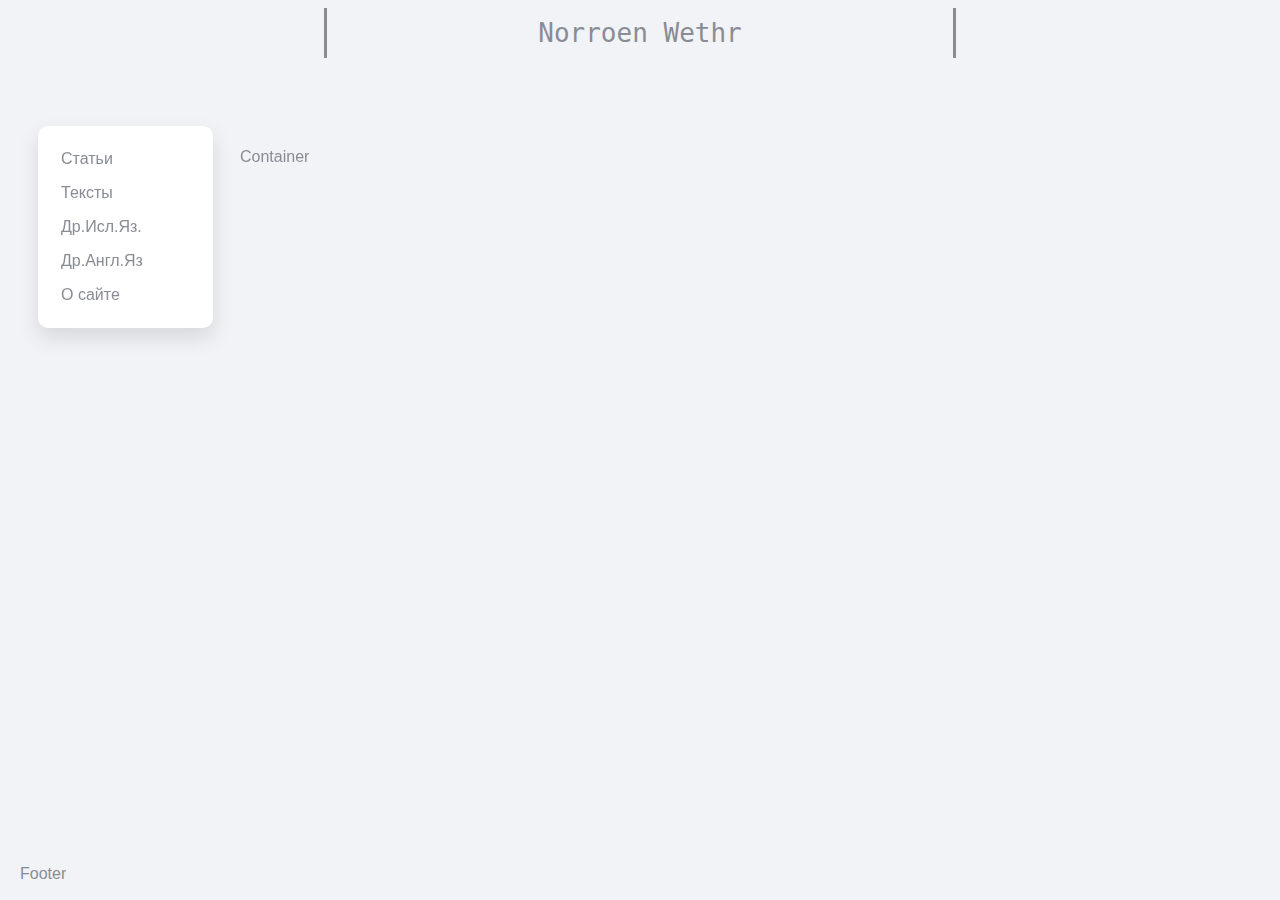
==== index.html @ 5185c143 "Add files via upload" ====
<!DOCTYPE html>
<html lang="en">
<head>
	<meta charset="UTF-8">
	<link href="style.css" rel="stylesheet">
	<title>Norroen Wethr</title>
</head>
<body>



<section class="header">
				<div class="title">
				Norroen Wethr
				</div>

</section>
<br>
<section class="menu">
	<ul style="padding-left: 15px;">
    	<li class="menu-item"><a class="menu-button">Статьи</a></li>
    	<li class="menu-item"><a class="menu-button">Тексты</a>
			<ul class="menu-sub-list">
       			 <li class="menu-item"><a class="menu-button">Старшая Эдда</a></li>
                <li class="menu-item"><a class="menu-button">Младшая Эдда</a></li>
                <li class="menu-item"><a class="menu-button">Древнеисландские саги</a>
                	<ul class="menu-sub-list">
						<li class="menu-item"><a class="menu-button">Саги об исландцах</a></li>
						<li class="menu-item"><a class="menu-button">Саги о древних временах</a></li>
						<li class="menu-item"><a class="menu-button">Королевские саги</a>
							<ul class="menu-sub-list">
								<li class="menu-item"><a class="menu-button">Круг Земной</a></li>
							</ul>
							</li>
						<li class="menu-item"><a class="menu-button">Саги о современности</a></li>
						<li class="menu-item"><a class="menu-button">Саги о епископах</a></li>
						<li class="menu-item"><a class="menu-button">Рыцарские саги</a></li>
						<li class="menu-item"><a class="menu-button">Псевдоисторические саги</a></li>
						<li class="menu-item"><a class="menu-button">Саги о святых</a></li>
					</ul>
					</li>
                <li class="menu-item"><a class="menu-button">Книга о занятии земли</a></li>
                <li class="menu-item"><a class="menu-button">Книга об исландцах</a></li>
                <li class="menu-item"><a class="menu-button">Поэзия</a>
					<ul class="menu-sub-list">
						<li class="menu-item"><a class="menu-button">Скальдическая поэзия</a></li>
						<li class="menu-item"><a class="menu-button">Рунические поэмы</a></li>
						<li class="menu-item"><a class="menu-button">Скандинавские баллады</a></li>
					</ul>
                	</li>
                <li class="menu-item"><a class="menu-button">Сказки</a>
					<ul class="menu-sub-list">
						<li class="menu-item"><a class="menu-button">Волшебные сказки</a></li>
						<li class="menu-item"><a class="menu-button">Про эльфов</a></li>
						<li class="menu-item"><a class="menu-button">О привидениях</a></li>
						<li class="menu-item"><a class="menu-button">Про волшебство</a></li>
						<li class="menu-item"><a class="menu-button">О троллях</a></li>
						<li class="menu-item"><a class="menu-button">О море и озёрах</a></li>
						<li class="menu-item"><a class="menu-button">О людях вне закона</a></li>
					</ul>
					</li>
                <li class="menu-item"><a class="menu-button">Другие тексты</a></li>
     		</ul>
  		</li>	
      <li class="menu-item"><a class="menu-button">Др.Исл.Яз.</a></li>
      <li class="menu-item"><a class="menu-button">Др.Англ.Яз</a></li>
      <li class="menu-item"><a class="menu-button">О сайте</a></li>
    </ul>
</section>

<section class="container">Container</section>

<section class="footer">Footer</section>

</body>
</html>
---- style.css ----
*, *:after, *:before {
  box-sizing: border-box;
}

body {
  font-family: "Inter", sans-serif;
  background-color: #f1f3f7;
  color: #898c94;
}

/*----------------------------------------------------*/
.title {
  display: flex;
  align-items: center;
  justify-content: center;
  white-space: nowrap;
  overflow: hidden;
  border-right: 3px solid;
  border-left: 3px solid;
  font-family: monospace;
  font-size: 2em;
  padding-top: 10px;
  padding-bottom: 10px;
  margin-left: 25%;
  margin-right: 25%;
}

.menu {
  display: flex;
  flex-direction: column;
  background-color: #fff;
  border-radius: 10px;
  box-shadow: 0 10px 20px rgba(64, 64, 64, 0.15);
  width: 175px;
  position: fixed;
  margin-top: 50px;
  margin-left: 30px;
  z-index: 3;
}
.menu-list {
  margin: 0;
  display: block;
  width: 100%;
  padding: 8px;
}
.menu-list + .menu-list {
  border-top: 1px solid #ddd; 
}
.menu-sub-list {
  display: none;
  padding: 8px;
  background-color: #fff;
  border-radius: 10px;
  box-shadow: 0 10px 20px rgba(64, 64, 64, 0.15);
  position: absolute;
  left: 100%;
  right: 0;
  z-index: 100;
  width: 200px;
  top: 0;
  flex-direction: column;
}
.menu-sub-list:hover {
  display: flex;
}
.menu-item {
  position: relative;
  list-style-type: none;
  text-decoration: none;
  cursor: pointer;

}
.menu-button {
  font: inherit;
  border: 0;
  padding: 8px 8px;
  padding-right: 36px;
  width: 100%;
  border-radius: 8px;
  text-align: left;
  display: flex;
  align-items: center;
  position: relative;
  background-color: #fff;
}
.menu-button:hover {
  background-color: #898c94;
  color: white;
}
.menu-button:hover + .menu-sub-list {
  display: flex;
}
/*----------------------------------------------------*/

.container {
    position: fixed;
    top: 148px;
    left: 0;
    bottom: 50px;
    right: 0;
    overflow: auto;
    padding-left: 15em;
    z-index: 1;
}

.footer {
  position: absolute;
    bottom: 0;
    left: 0;
    height: 35px;
    left: 20px;
    overflow: hidden; 
}
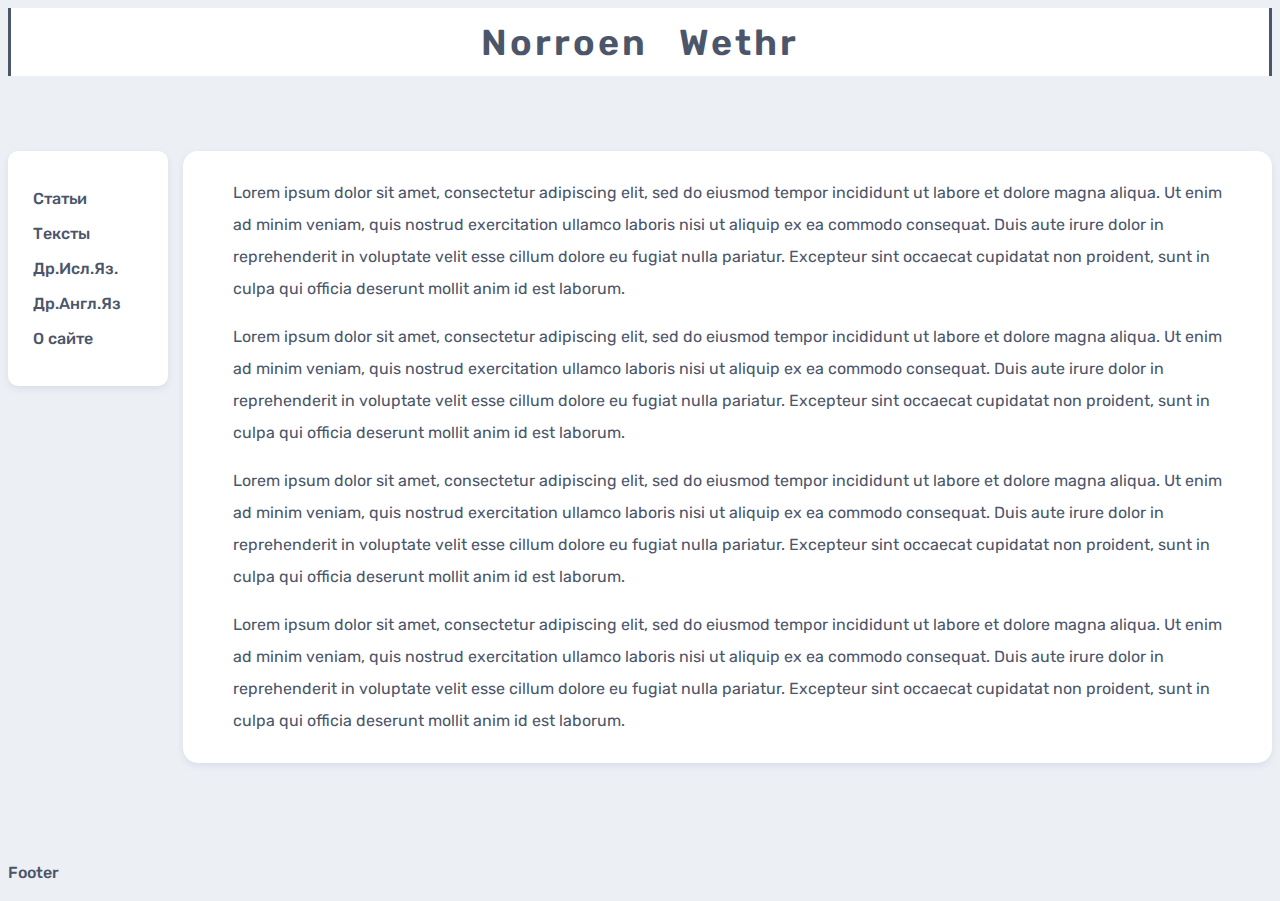
==== commit ac3564f4: "Add files via upload" ====
--- a/index.html
+++ b/index.html
@@ -1,76 +1,81 @@
 <!DOCTYPE html>
 <html lang="en">
+
 <head>
-	<meta charset="UTF-8">
-	<link href="style.css" rel="stylesheet">
-	<title>Norroen Wethr</title>
+    <meta charset="UTF-8">
+    <link href="style.css" rel="stylesheet">
+    <link href="nord.css" rel="stylesheet">
+    <title>Norroen Wethr</title>
 </head>
+
 <body>
+    <section class="header">
+        <div class="titleM">
+            <a href="index.html">Norroen Wethr</a>
+        </div>
+    </section>
+    <div class="flexMain">
+        <div class="blockMenu">
+            <section class="menu">
+                <ul>
+                    <li class="menu-item"><a class="menu-button">Статьи</a></li>
+                    <li class="menu-item"><a class="menu-button" href="Texts/Texts.html">Тексты</a>
+                        <ul class="menu-sub-list">
+                            <li class="menu-item"><a class="menu-button">Старшая Эдда</a></li>
+                            <li class="menu-item"><a class="menu-button">Младшая Эдда</a></li>
+                            <li class="menu-item"><a class="menu-button">Древнеисландские саги</a>
+                                <ul class="menu-sub-list">
+                                    <li class="menu-item"><a class="menu-button">Саги об исландцах</a></li>
+                                    <li class="menu-item"><a class="menu-button">Саги о древних временах</a></li>
+                                    <li class="menu-item"><a class="menu-button">Королевские саги</a> </li>
+                                    <li class="menu-item"><a class="menu-button">Саги о современности</a></li>
+                                    <li class="menu-item"><a class="menu-button">Саги о епископах</a></li>
+                                    <li class="menu-item"><a class="menu-button">Рыцарские саги</a></li>
+                                    <li class="menu-item"><a class="menu-button">Псевдоисторические саги</a></li>
+                                    <li class="menu-item"><a class="menu-button">Саги о святых</a></li>
+                                </ul>
+                            </li>
+                            <li class="menu-item"><a class="menu-button">Книга о занятии земли</a></li>
+                            <li class="menu-item"><a class="menu-button">Книга об исландцах</a></li>
+                            <li class="menu-item"><a class="menu-button">Сказки</a>
+                                <ul class="menu-sub-list">
+                                    <li class="menu-item"><a class="menu-button">Волшебные сказки</a></li>
+                                    <li class="menu-item"><a class="menu-button">Про эльфов</a></li>
+                                    <li class="menu-item"><a class="menu-button">О привидениях</a></li>
+                                    <li class="menu-item"><a class="menu-button">Про волшебство</a></li>
+                                    <li class="menu-item"><a class="menu-button">О троллях</a></li>
+                                    <li class="menu-item"><a class="menu-button">О море и озёрах</a></li>
+                                    <li class="menu-item"><a class="menu-button">О людях вне закона</a></li>
+                                </ul>
+                            </li>
+                            <li class="menu-item"><a class="menu-button">Поэзия</a>
+                                <ul class="menu-sub-list">
+                                    <li class="menu-item"><a class="menu-button">Скальдическая поэзия</a></li>
+                                    <li class="menu-item"><a class="menu-button">Рунические поэмы</a></li>
+                                    <li class="menu-item"><a class="menu-button">Скандинавские баллады</a></li>
+                                </ul>
+                            </li>
+                            <li class="menu-item"><a class="menu-button">Другие тексты</a></li>
+                        </ul>
+                    </li>
+                    <li class="menu-item"><a class="menu-button">Др.Исл.Яз.</a></li>
+                    <li class="menu-item"><a class="menu-button">Др.Англ.Яз</a></li>
+                    <li class="menu-item"><a class="menu-button">О сайте</a></li>
+                </ul>
+            </section>
+        </div>
+        <div class="blockCont">
+            <section class="container">
+                <div class="containerText">
+                    <p>Lorem ipsum dolor sit amet, consectetur adipiscing elit, sed do eiusmod tempor incididunt ut labore et dolore magna aliqua. Ut enim ad minim veniam, quis nostrud exercitation ullamco laboris nisi ut aliquip ex ea commodo consequat. Duis aute irure dolor in reprehenderit in voluptate velit esse cillum dolore eu fugiat nulla pariatur. Excepteur sint occaecat cupidatat non proident, sunt in culpa qui officia deserunt mollit anim id est laborum.</p>
+                    <p>Lorem ipsum dolor sit amet, consectetur adipiscing elit, sed do eiusmod tempor incididunt ut labore et dolore magna aliqua. Ut enim ad minim veniam, quis nostrud exercitation ullamco laboris nisi ut aliquip ex ea commodo consequat. Duis aute irure dolor in reprehenderit in voluptate velit esse cillum dolore eu fugiat nulla pariatur. Excepteur sint occaecat cupidatat non proident, sunt in culpa qui officia deserunt mollit anim id est laborum.</p>
+                    <p>Lorem ipsum dolor sit amet, consectetur adipiscing elit, sed do eiusmod tempor incididunt ut labore et dolore magna aliqua. Ut enim ad minim veniam, quis nostrud exercitation ullamco laboris nisi ut aliquip ex ea commodo consequat. Duis aute irure dolor in reprehenderit in voluptate velit esse cillum dolore eu fugiat nulla pariatur. Excepteur sint occaecat cupidatat non proident, sunt in culpa qui officia deserunt mollit anim id est laborum.</p>
+                    <p>Lorem ipsum dolor sit amet, consectetur adipiscing elit, sed do eiusmod tempor incididunt ut labore et dolore magna aliqua. Ut enim ad minim veniam, quis nostrud exercitation ullamco laboris nisi ut aliquip ex ea commodo consequat. Duis aute irure dolor in reprehenderit in voluptate velit esse cillum dolore eu fugiat nulla pariatur. Excepteur sint occaecat cupidatat non proident, sunt in culpa qui officia deserunt mollit anim id est laborum.</p>
+                </div>
+            </section>
+        </div>
+        </div>
+        <section class="footer">Footer</section>
+</body>
 
-
-
-<section class="header">
-				<div class="title">
-				Norroen Wethr
-				</div>
-
-</section>
-<br>
-<section class="menu">
-	<ul style="padding-left: 15px;">
-    	<li class="menu-item"><a class="menu-button">Статьи</a></li>
-    	<li class="menu-item"><a class="menu-button">Тексты</a>
-			<ul class="menu-sub-list">
-       			 <li class="menu-item"><a class="menu-button">Старшая Эдда</a></li>
-                <li class="menu-item"><a class="menu-button">Младшая Эдда</a></li>
-                <li class="menu-item"><a class="menu-button">Древнеисландские саги</a>
-                	<ul class="menu-sub-list">
-						<li class="menu-item"><a class="menu-button">Саги об исландцах</a></li>
-						<li class="menu-item"><a class="menu-button">Саги о древних временах</a></li>
-						<li class="menu-item"><a class="menu-button">Королевские саги</a>
-							<ul class="menu-sub-list">
-								<li class="menu-item"><a class="menu-button">Круг Земной</a></li>
-							</ul>
-							</li>
-						<li class="menu-item"><a class="menu-button">Саги о современности</a></li>
-						<li class="menu-item"><a class="menu-button">Саги о епископах</a></li>
-						<li class="menu-item"><a class="menu-button">Рыцарские саги</a></li>
-						<li class="menu-item"><a class="menu-button">Псевдоисторические саги</a></li>
-						<li class="menu-item"><a class="menu-button">Саги о святых</a></li>
-					</ul>
-					</li>
-                <li class="menu-item"><a class="menu-button">Книга о занятии земли</a></li>
-                <li class="menu-item"><a class="menu-button">Книга об исландцах</a></li>
-                <li class="menu-item"><a class="menu-button">Поэзия</a>
-					<ul class="menu-sub-list">
-						<li class="menu-item"><a class="menu-button">Скальдическая поэзия</a></li>
-						<li class="menu-item"><a class="menu-button">Рунические поэмы</a></li>
-						<li class="menu-item"><a class="menu-button">Скандинавские баллады</a></li>
-					</ul>
-                	</li>
-                <li class="menu-item"><a class="menu-button">Сказки</a>
-					<ul class="menu-sub-list">
-						<li class="menu-item"><a class="menu-button">Волшебные сказки</a></li>
-						<li class="menu-item"><a class="menu-button">Про эльфов</a></li>
-						<li class="menu-item"><a class="menu-button">О привидениях</a></li>
-						<li class="menu-item"><a class="menu-button">Про волшебство</a></li>
-						<li class="menu-item"><a class="menu-button">О троллях</a></li>
-						<li class="menu-item"><a class="menu-button">О море и озёрах</a></li>
-						<li class="menu-item"><a class="menu-button">О людях вне закона</a></li>
-					</ul>
-					</li>
-                <li class="menu-item"><a class="menu-button">Другие тексты</a></li>
-     		</ul>
-  		</li>	
-      <li class="menu-item"><a class="menu-button">Др.Исл.Яз.</a></li>
-      <li class="menu-item"><a class="menu-button">Др.Англ.Яз</a></li>
-      <li class="menu-item"><a class="menu-button">О сайте</a></li>
-    </ul>
-</section>
-
-<section class="container">Container</section>
-
-<section class="footer">Footer</section>
-
-</body>
 </html>--- a/style.css
+++ b/style.css
@@ -1,113 +1,153 @@
-*, *:after, *:before {
-  box-sizing: border-box;
+@import url('https://fonts.googleapis.com/css2?family=Rubik:wght@300;400;500;600&display=swap');
+@import "nord.css";
+
+body {
+    background-color: var(--nord6);
+    font-size: 16px;
+    font-weight: 500;
+    font-family: Rubik;
+    color: var(--nord3);
 }
 
-body {
-  font-family: "Inter", sans-serif;
-  background-color: #f1f3f7;
-  color: #898c94;
+a {
+    text-decoration: none;
+    color: var(--nord3);
 }
 
-/*----------------------------------------------------*/
+.header {
+    margin-bottom: 75px;
+    padding: 4px 0px 4px 0px;
+    min-height: 60px;
+    background: #fff;
+    border-right: 3px solid;
+    border-left: 3px solid;
+    display: flex;
+    align-items: center;
+    justify-content: center;
+    letter-spacing: 3px;
+}
+
+.titleM {
+    font-size: 36px;
+    font-weight: 600;
+    word-spacing: 20px;
+}
+
 .title {
-  display: flex;
-  align-items: center;
-  justify-content: center;
-  white-space: nowrap;
-  overflow: hidden;
-  border-right: 3px solid;
-  border-left: 3px solid;
-  font-family: monospace;
-  font-size: 2em;
-  padding-top: 10px;
-  padding-bottom: 10px;
-  margin-left: 25%;
-  margin-right: 25%;
+    font-size: 28px;
+    font-weight: 600;
+    text-align: center;
+}
+
+.headerPath {
+    margin-top: 5px;
+    padding: 0;
+    font-size: 16px;
+    font-weight: 500;
 }
 
 .menu {
-  display: flex;
-  flex-direction: column;
-  background-color: #fff;
-  border-radius: 10px;
-  box-shadow: 0 10px 20px rgba(64, 64, 64, 0.15);
-  width: 175px;
-  position: fixed;
-  margin-top: 50px;
-  margin-left: 30px;
-  z-index: 3;
+    position: static;
+    border-top: 30px solid #fff;
+    border-bottom: 30px solid #fff;
+    display: inline-block;
+    flex-direction: column;
+    background-color: #fff;
+    box-shadow: rgb(184 194 215 / 35%) 0px 3px 6px 0px;
+    border-radius: 10px;
+    width: 160px;
+    z-index: 3;
 }
-.menu-list {
-  margin: 0;
-  display: block;
-  width: 100%;
-  padding: 8px;
+
+.menu ul {
+    padding: 0;
+    margin: 0;
 }
-.menu-list + .menu-list {
-  border-top: 1px solid #ddd; 
+
+.menu-sub-list {
+    border-top: 30px solid #fff;
+    border-bottom: 30px solid #fff;
+    display: none;
+    flex-direction: column;
+    background-color: #fff;
+    box-shadow: rgb(184 194 215 / 35%) 0px 3px 6px 0px;
+    border-radius: 10px;
+    position: absolute;
+    left: 100%;
+    width: 200px;
+    top: -30px;
+    z-index: 100;
 }
-.menu-sub-list {
-  display: none;
-  padding: 8px;
-  background-color: #fff;
-  border-radius: 10px;
-  box-shadow: 0 10px 20px rgba(64, 64, 64, 0.15);
-  position: absolute;
-  left: 100%;
-  right: 0;
-  z-index: 100;
-  width: 200px;
-  top: 0;
-  flex-direction: column;
+
+.menu-sub-list:hover {
+    display: flex;
 }
-.menu-sub-list:hover {
-  display: flex;
+
+.menu-item {
+    position: relative;
+    list-style-type: none;
+    text-decoration: none;
+    cursor: pointer;
 }
-.menu-item {
-  position: relative;
-  list-style-type: none;
-  text-decoration: none;
-  cursor: pointer;
+
+.menu-button {
+    font: inherit;
+    border: 0;
+    padding: 8px 8px 8px 25px;
+    border-radius: 8px;
+    text-align: left;
+    display: flex;
+    position: relative;
+    background-color: #fff;
+}
+
+.menu-button:hover {
+    background-color: var(--nord3);
+    color: #fff;
+}
+
+.menu-button:hover+.menu-sub-list {
+    display: flex;
+}
+
+.container {
+    margin-bottom: 100px;
+    max-width: 100%;
+    background-color: #fff;
+    box-shadow: rgb(184 194 215 / 35%) 0px 3px 6px 0px;
+    border-radius: 15px;
+    display: inline-block;
+}
+
+.containerText {
+    padding: 10px 30px 10px 50px;
+    line-height: 2;
+    font-weight: 400;
+}
+
+.blockMenu {
+    flex-grow: 1;
+    min-width: 175px;
+    height: 300px;
+}
+
+.blockCont {
+    max-width: 100%;
+    min-width: 350px;
+    flex-grow: 2;
 
 }
-.menu-button {
-  font: inherit;
-  border: 0;
-  padding: 8px 8px;
-  padding-right: 36px;
-  width: 100%;
-  border-radius: 8px;
-  text-align: left;
-  display: flex;
-  align-items: center;
-  position: relative;
-  background-color: #fff;
-}
-.menu-button:hover {
-  background-color: #898c94;
-  color: white;
-}
-.menu-button:hover + .menu-sub-list {
-  display: flex;
-}
-/*----------------------------------------------------*/
 
-.container {
-    position: fixed;
-    top: 148px;
-    left: 0;
-    bottom: 50px;
-    right: 0;
-    overflow: auto;
-    padding-left: 15em;
-    z-index: 1;
+.flexMain {
+    display: flex;
+    flex-wrap: nowrap;
+    justify-content: flex-start;
+    align-items: flex-start;
 }
 
 .footer {
-  position: absolute;
+
     bottom: 0;
-    left: 0;
-    height: 35px;
-    left: 20px;
-    overflow: hidden; 
+    height: 30px;
+    width: 100%;
 }--- a/nord.css
+++ b/nord.css
@@ -0,0 +1,237 @@
+/*
+ * Copyright (c) 2016-present Arctic Ice Studio <development@arcticicestudio.com>
+ * Copyright (c) 2016-present Sven Greb <development@svengreb.de>
+ *
+ * Project:    Nord
+ * Version:    0.2.0
+ * Repository: https://github.com/arcticicestudio/nord
+ * License:    MIT
+ * References:
+ *   https://www.w3.org/TR/css-variables
+ *   https://www.w3.org/TR/selectors/#root-pseudo
+ *   https://drafts.csswg.org/css-variables
+ *   https://developer.mozilla.org/en-US/docs/Web/CSS/Using_CSS_variables
+ *   http://warpspire.com/kss
+ *   https://github.com/kss-node/kss-node
+ */
+
+/*
+An arctic, north-bluish color palette.
+Created for the clean- and minimal flat design pattern to achieve a optimal focus and readability for code syntax
+highlighting and UI.
+It consists of a total of sixteen, carefully selected, dimmed pastel colors for a eye-comfortable, but yet colorful
+ambiance.
+
+Styleguide Nord
+*/
+
+:root {
+  /*
+  Base component color of "Polar Night".
+
+  Used for texts, backgrounds, carets and structuring characters like curly- and square brackets.
+
+  Markup:
+  <div style="background-color:#2e3440; width=60; height=60"></div>
+
+  Styleguide Nord - Polar Night
+  */
+  --nord0: #2e3440;
+
+  /*
+  Lighter shade color of the base component color.
+
+  Used as a lighter background color for UI elements like status bars.
+
+  Markup:
+  <div style="background-color:#3b4252; width=60; height=60"></div>
+
+  Styleguide Nord - Polar Night
+  */
+  --nord1: #3b4252;
+
+  /*
+  Lighter shade color of the base component color.
+
+  Used as line highlighting in the editor.
+  In the UI scope it may be used as selection- and highlight color.
+
+  Markup:
+  <div style="background-color:#434c5e; width=60; height=60"></div>
+
+  Styleguide Nord - Polar Night
+  */
+  --nord2: #434c5e;
+
+  /*
+  Lighter shade color of the base component color.
+
+  Used for comments, invisibles, indent- and wrap guide marker.
+  In the UI scope used as pseudoclass color for disabled elements.
+
+  Markup:
+  <div style="background-color:#4c566a; width=60; height=60"></div>
+
+  Styleguide Nord - Polar Night
+  */
+  --nord3: #4c566a;
+
+  /*
+  Base component color of "Snow Storm".
+
+  Main color for text, variables, constants and attributes.
+  In the UI scope used as semi-light background depending on the theme shading design.
+
+  Markup:
+  <div style="background-color:#d8dee9; width=60; height=60"></div>
+
+  Styleguide Nord - Snow Storm
+  */
+  --nord4: #d8dee9;
+
+  /*
+  Lighter shade color of the base component color.
+
+  Used as a lighter background color for UI elements like status bars.
+  Used as semi-light background depending on the theme shading design.
+
+  Markup:
+  <div style="background-color:#e5e9f0; width=60; height=60"></div>
+
+  Styleguide Nord - Snow Storm
+  */
+  --nord5: #e5e9f0;
+
+  /*
+  Lighter shade color of the base component color.
+
+  Used for punctuations, carets and structuring characters like curly- and square brackets.
+  In the UI scope used as background, selection- and highlight color depending on the theme shading design.
+
+  Markup:
+  <div style="background-color:#eceff4; width=60; height=60"></div>
+
+  Styleguide Nord - Snow Storm
+  */
+  --nord6: #eceff4;
+
+  /*
+  Bluish core color.
+
+  Used for classes, types and documentation tags.
+
+  Markup:
+  <div style="background-color:#8fbcbb; width=60; height=60"></div>
+
+  Styleguide Nord - Frost
+  */
+  --nord7: #8fbcbb;
+
+  /*
+  Bluish core accent color.
+
+  Represents the accent color of the color palette.
+  Main color for primary UI elements and methods/functions.
+
+  Can be used for
+    - Markup quotes
+    - Markup link URLs
+
+  Markup:
+  <div style="background-color:#88c0d0; width=60; height=60"></div>
+
+  Styleguide Nord - Frost
+  */
+  --nord8: #88c0d0;
+
+  /*
+  Bluish core color.
+
+  Used for language-specific syntactic/reserved support characters and keywords, operators, tags, units and
+  punctuations like (semi)colons,commas and braces.
+
+  Markup:
+  <div style="background-color:#81a1c1; width=60; height=60"></div>
+
+  Styleguide Nord - Frost
+  */
+  --nord9: #81a1c1;
+
+  /*
+  Bluish core color.
+
+  Used for markup doctypes, import/include/require statements, pre-processor statements and at-rules (`@`).
+
+  Markup:
+  <div style="background-color:#5e81ac; width=60; height=60"></div>
+
+  Styleguide Nord - Frost
+  */
+  --nord10: #5e81ac;
+
+  /*
+  Colorful component color.
+
+  Used for errors, git/diff deletion and linter marker.
+
+  Markup:
+  <div style="background-color:#bf616a; width=60; height=60"></div>
+
+  Styleguide Nord - Aurora
+  */
+  --nord11: #bf616a;
+
+  /*
+  Colorful component color.
+
+  Used for annotations.
+
+  Markup:
+  <div style="background-color:#d08770; width=60; height=60"></div>
+
+  Styleguide Nord - Aurora
+  */
+  --nord12: #d08770;
+
+  /*
+  Colorful component color.
+
+  Used for escape characters, regular expressions and markup entities.
+  In the UI scope used for warnings and git/diff renamings.
+
+  Markup:
+  <div style="background-color:#ebcb8b; width=60; height=60"></div>
+
+  Styleguide Nord - Aurora
+  */
+  --nord13: #ebcb8b;
+
+  /*
+  Colorful component color.
+
+  Main color for strings and attribute values.
+  In the UI scope used for git/diff additions and success visualizations.
+
+  Markup:
+  <div style="background-color:#a3be8c; width=60; height=60"></div>
+
+  Styleguide Nord - Aurora
+  */
+  --nord14: #a3be8c;
+
+  /*
+  Colorful component color.
+
+  Used for numbers.
+
+  Markup:
+  <div style="background-color:#b48ead; width=60; height=60"></div>
+
+  Styleguide Nord - Aurora
+  */
+  --nord15: #b48ead;
+
+  --nr0:  #f8f9fb;
+}
+
+
